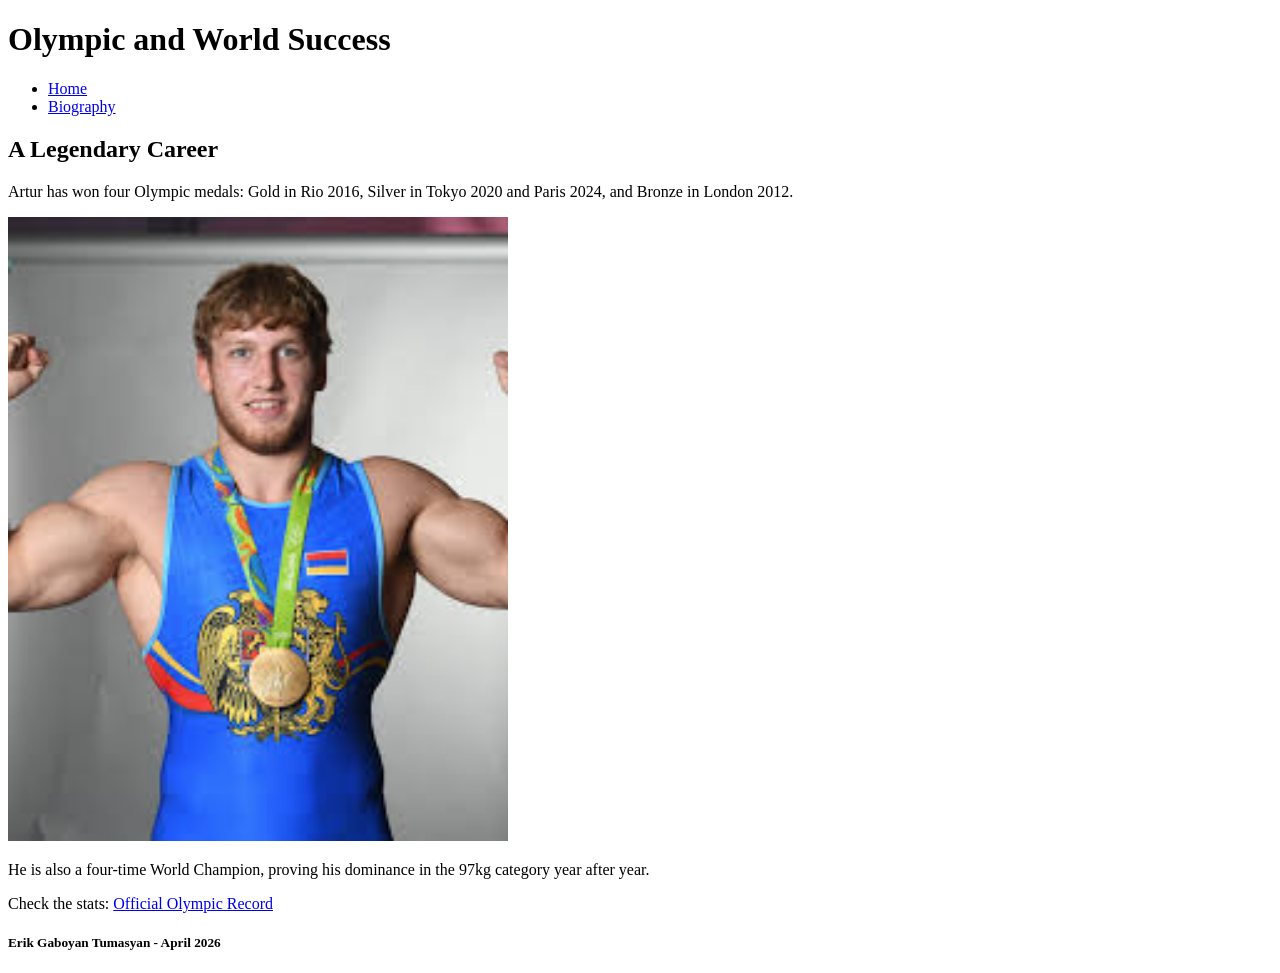
==== pages/achievements.html @ a76e3930 "reajustes" ====
<!DOCTYPE html>
<html lang="en">
<head>
    <meta charset="UTF-8">
    <meta name="viewport" content="width=device-width, initial-scale=1.0">
    <title>Achievements - Artur Aleksanyan</title>
</head>
<body>

    <header>
        <h1>Olympic and World Success</h1>
    </header>

    <nav>
        <ul>
            <li><a href="../index.html">Home</a></li>
            <li><a href="biography.html">Biography</a></li>
        </ul>
    </nav>

    <main>
        <section>
            <h2>A Legendary Career</h2>
            <p>Artur has won four Olympic medals: Gold in Rio 2016, Silver in Tokyo 2020 and Paris 2024, and Bronze in London 2012.</p>
            
            <img src="../img/medal.jpg" alt="Artur with his Olympic Gold Medal" width="500">

            <p>He is also a four-time World Champion, proving his dominance in the 97kg category year after year.</p>

            <p>Check the stats: <a href="https://www.olympics.com/en/athletes/artur-aleksanyan" target="_blank">Official Olympic Record</a></p>
        </section>
    </main>

    <footer>
        <h5>Erik Gaboyan Tumasyan - April 2026</h5>
    </footer>

</body>
</html>
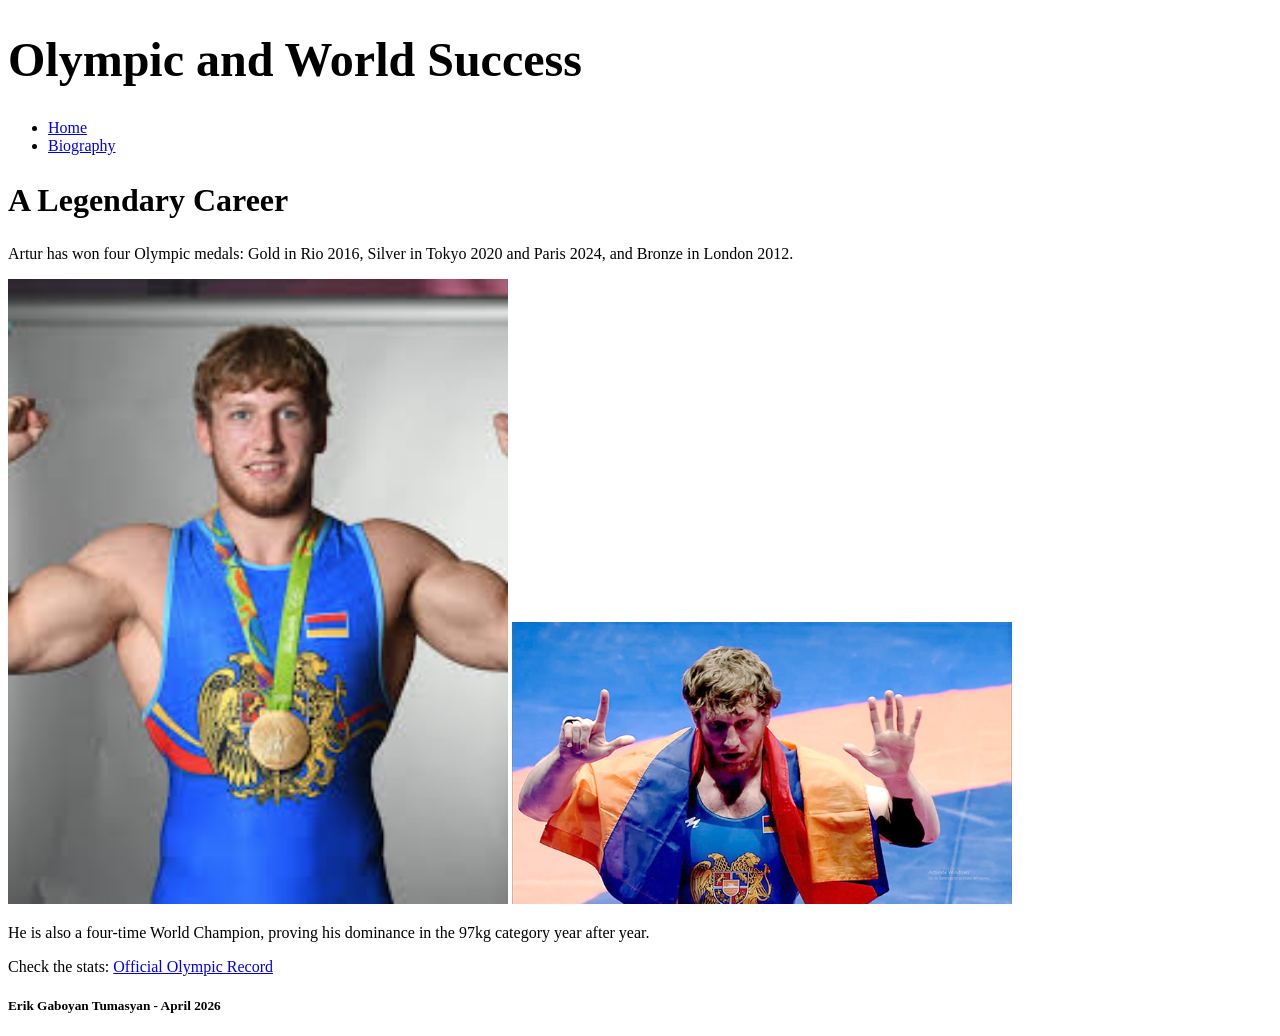
==== commit 501811e6: "." ====
--- a/pages/achievements.html
+++ b/pages/achievements.html
@@ -4,6 +4,14 @@
     <meta charset="UTF-8">
     <meta name="viewport" content="width=device-width, initial-scale=1.0">
     <title>Achievements - Artur Aleksanyan</title>
+    <style>
+        h1 {
+            font-size: 3rem;
+        }
+        h2 {
+            font-size: 2rem;
+        }
+    </style>
 </head>
 <body>
 
@@ -24,6 +32,7 @@
             <p>Artur has won four Olympic medals: Gold in Rio 2016, Silver in Tokyo 2020 and Paris 2024, and Bronze in London 2012.</p>
             
             <img src="../img/medal.jpg" alt="Artur with his Olympic Gold Medal" width="500">
+            <img src="../img/7th.jpg" alt="Artur Aleksanyan seventh achievement" width="500">
 
             <p>He is also a four-time World Champion, proving his dominance in the 97kg category year after year.</p>
 
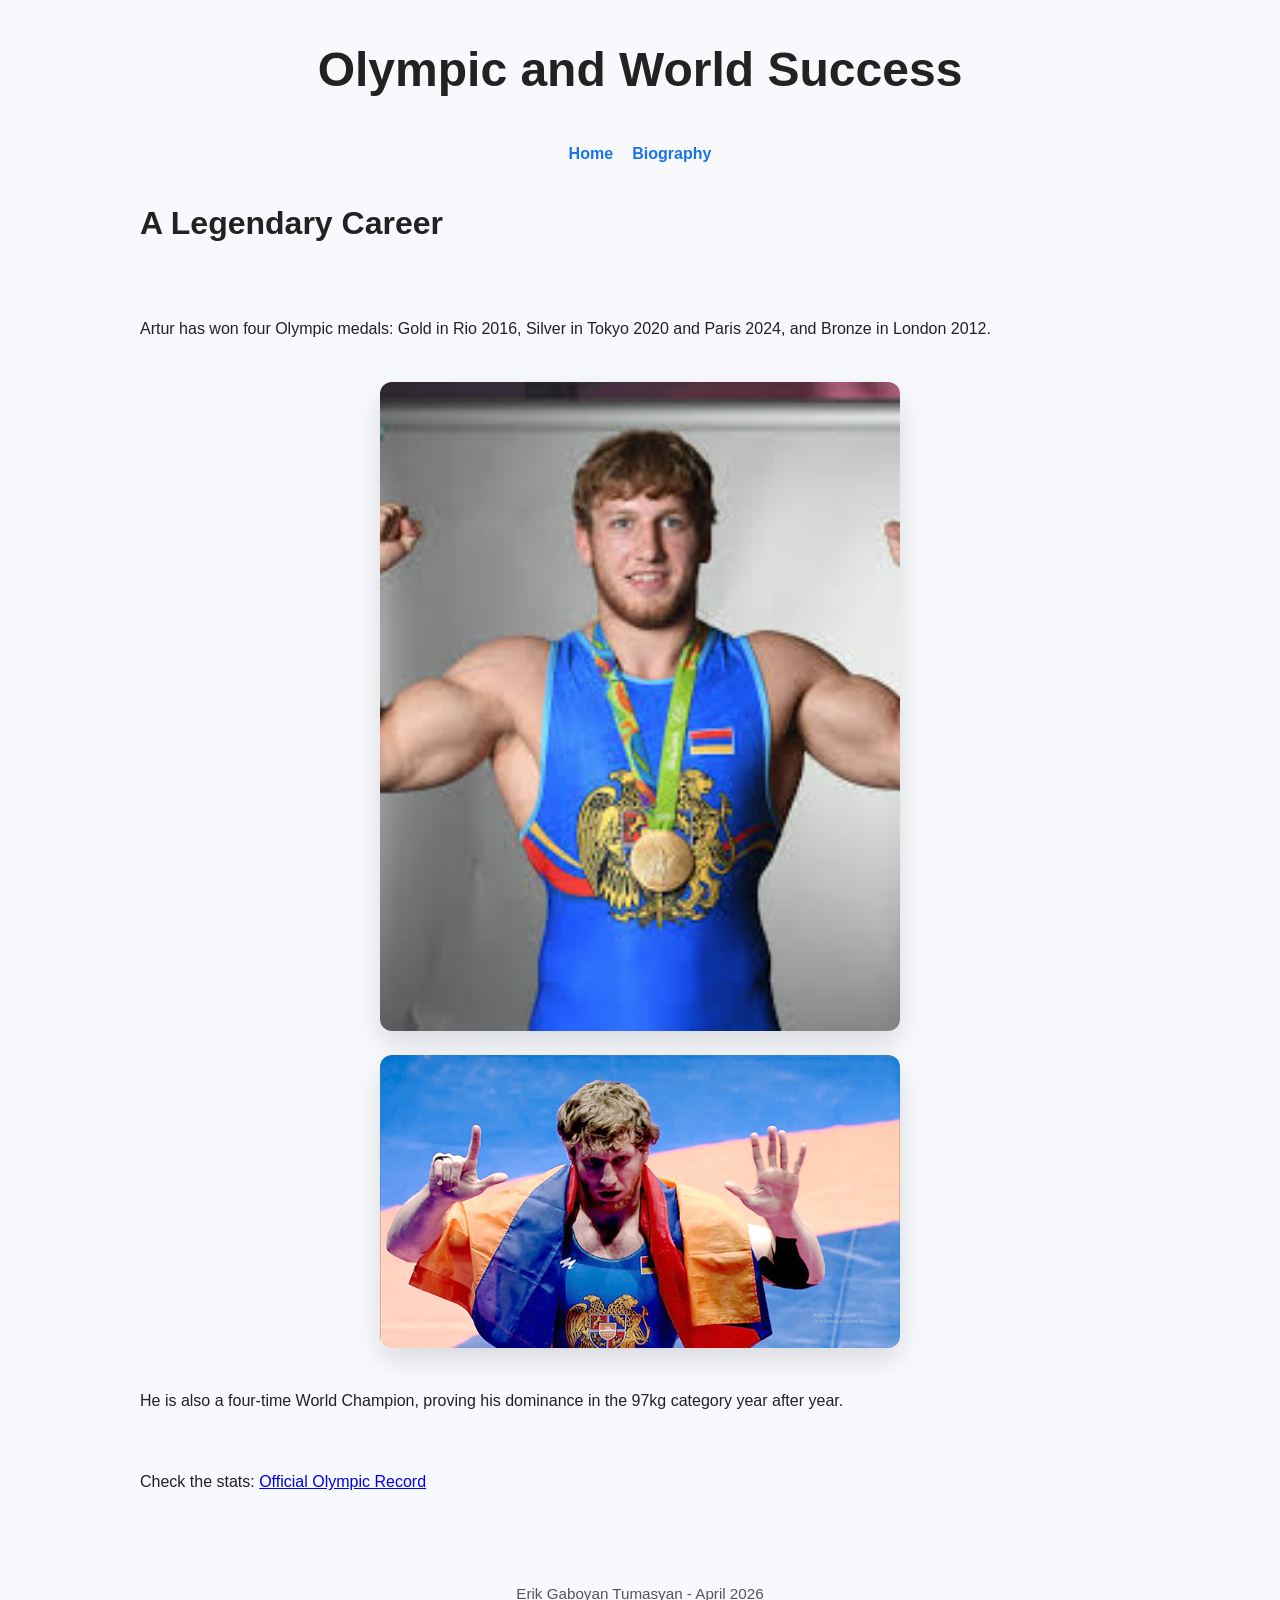
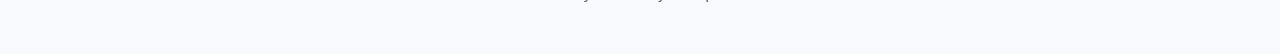
==== commit fb526f41: "visual" ====
--- a/pages/achievements.html
+++ b/pages/achievements.html
@@ -5,11 +5,65 @@
     <meta name="viewport" content="width=device-width, initial-scale=1.0">
     <title>Achievements - Artur Aleksanyan</title>
     <style>
+        body {
+            margin: 0;
+            font-family: Arial, Helvetica, sans-serif;
+            background: #f7f9fc;
+            color: #222;
+            line-height: 1.6;
+        }
+        header, footer, nav, main {
+            max-width: 1000px;
+            margin: 0 auto;
+            padding: 0 1rem;
+        }
+        header {
+            padding: 2rem 0 1rem;
+            text-align: center;
+        }
         h1 {
             font-size: 3rem;
+            margin: 0;
         }
         h2 {
             font-size: 2rem;
+            margin-top: 0;
+        }
+        nav ul {
+            list-style: none;
+            padding: 0;
+            margin: 1rem 0 2rem;
+            display: flex;
+            justify-content: center;
+            gap: 1.2rem;
+        }
+        nav a {
+            color: #1a73e8;
+            text-decoration: none;
+            font-weight: 600;
+        }
+        nav a:hover {
+            text-decoration: underline;
+        }
+        section {
+            padding-bottom: 2rem;
+            display: grid;
+            gap: 1.5rem;
+        }
+        img {
+            border-radius: 12px;
+            box-shadow: 0 12px 28px rgba(0, 0, 0, 0.12);
+            width: 100%;
+            max-width: 520px;
+            height: auto;
+            display: block;
+            margin: 0 auto;
+        }
+        footer {
+            padding: 1.5rem 0 2rem;
+            text-align: center;
+            font-size: 0.95rem;
+            color: #555;
         }
     </style>
 </head>
@@ -41,7 +95,7 @@
     </main>
 
     <footer>
-        <h5>Erik Gaboyan Tumasyan - April 2026</h5>
+        <p>Erik Gaboyan Tumasyan - April 2026</p>
     </footer>
 
 </body>
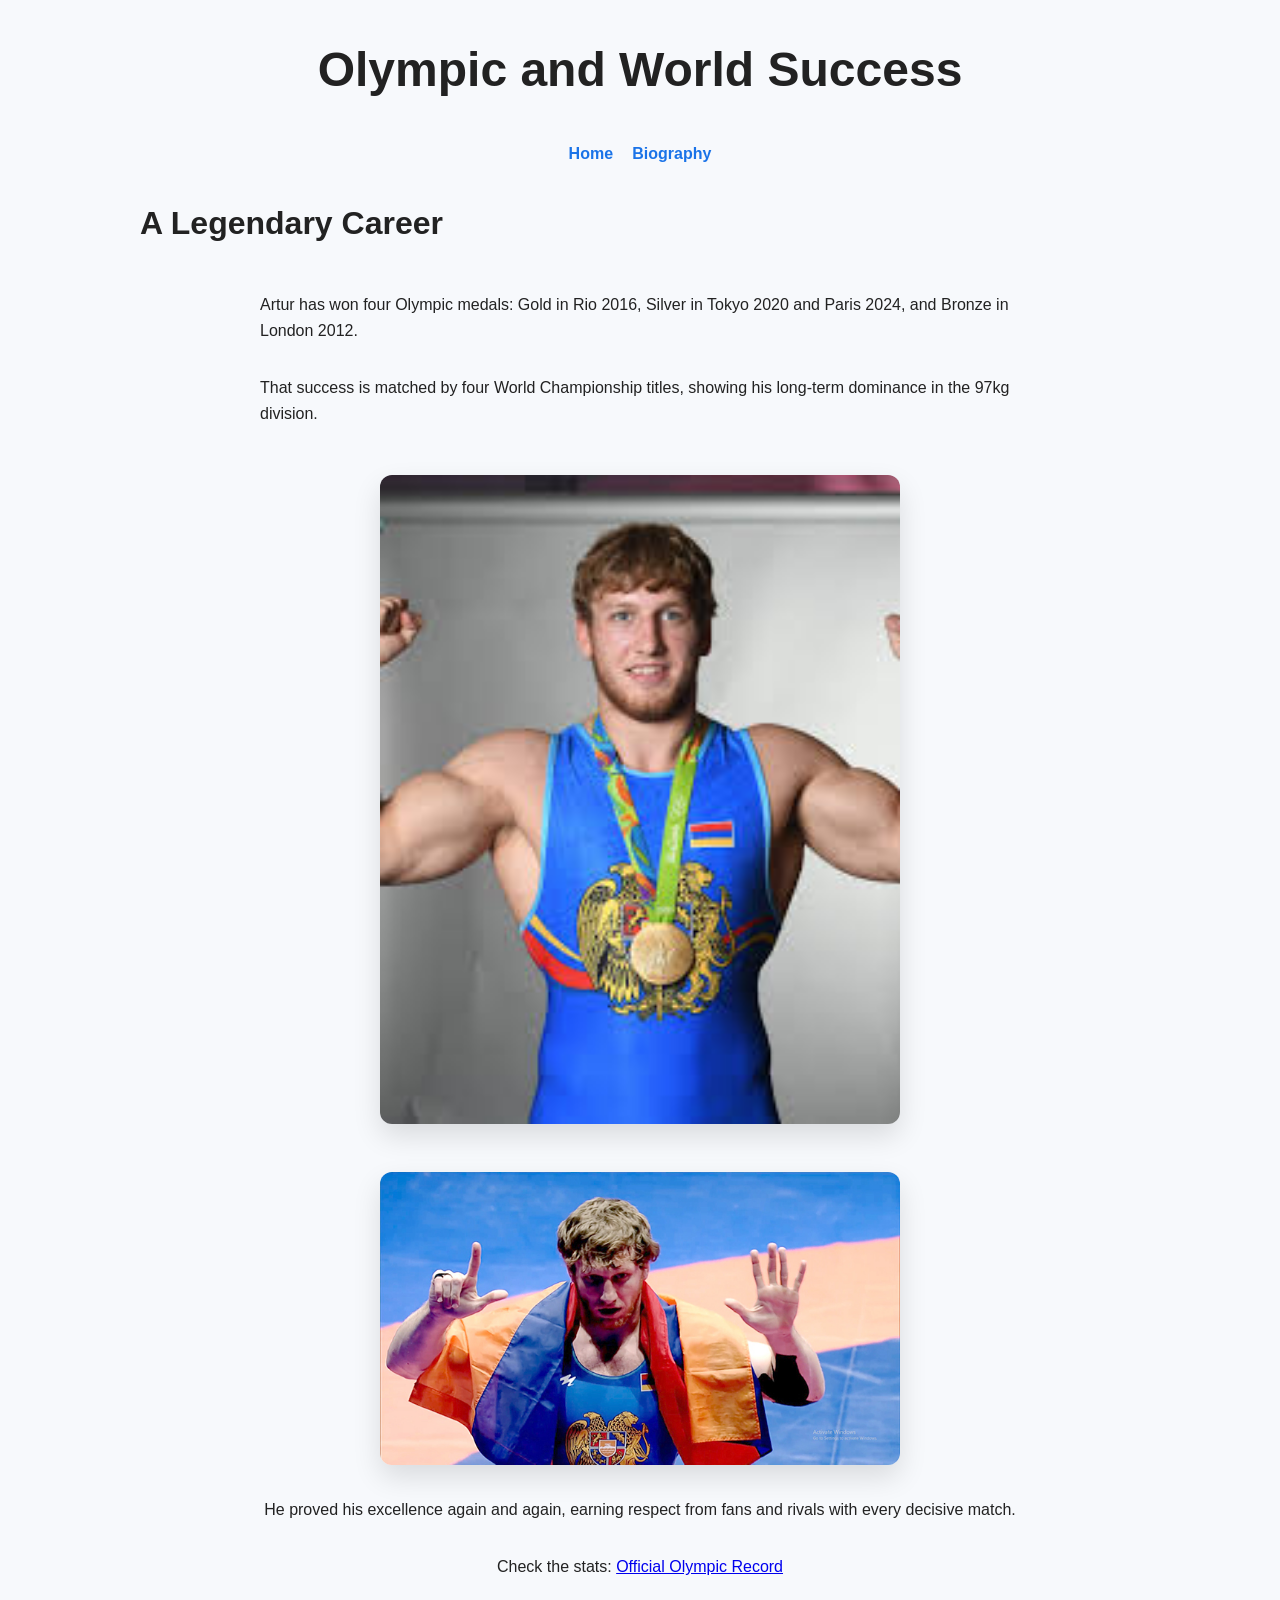
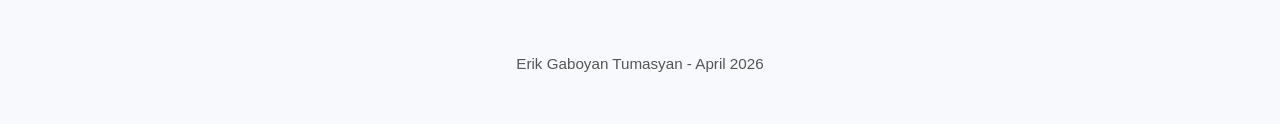
==== commit bfcd2668: "+ info" ====
--- a/pages/achievements.html
+++ b/pages/achievements.html
@@ -48,7 +48,11 @@
         section {
             padding-bottom: 2rem;
             display: grid;
-            gap: 1.5rem;
+            gap: 1rem;
+        }
+        p {
+            max-width: 760px;
+            margin: 0 auto 1rem;
         }
         img {
             border-radius: 12px;
@@ -57,7 +61,7 @@
             max-width: 520px;
             height: auto;
             display: block;
-            margin: 0 auto;
+            margin: 1rem auto;
         }
         footer {
             padding: 1.5rem 0 2rem;
@@ -84,12 +88,10 @@
         <section>
             <h2>A Legendary Career</h2>
             <p>Artur has won four Olympic medals: Gold in Rio 2016, Silver in Tokyo 2020 and Paris 2024, and Bronze in London 2012.</p>
-            
+            <p>That success is matched by four World Championship titles, showing his long-term dominance in the 97kg division.</p>
             <img src="../img/medal.jpg" alt="Artur with his Olympic Gold Medal" width="500">
             <img src="../img/7th.jpg" alt="Artur Aleksanyan seventh achievement" width="500">
-
-            <p>He is also a four-time World Champion, proving his dominance in the 97kg category year after year.</p>
-
+            <p>He proved his excellence again and again, earning respect from fans and rivals with every decisive match.</p>
             <p>Check the stats: <a href="https://www.olympics.com/en/athletes/artur-aleksanyan" target="_blank">Official Olympic Record</a></p>
         </section>
     </main>
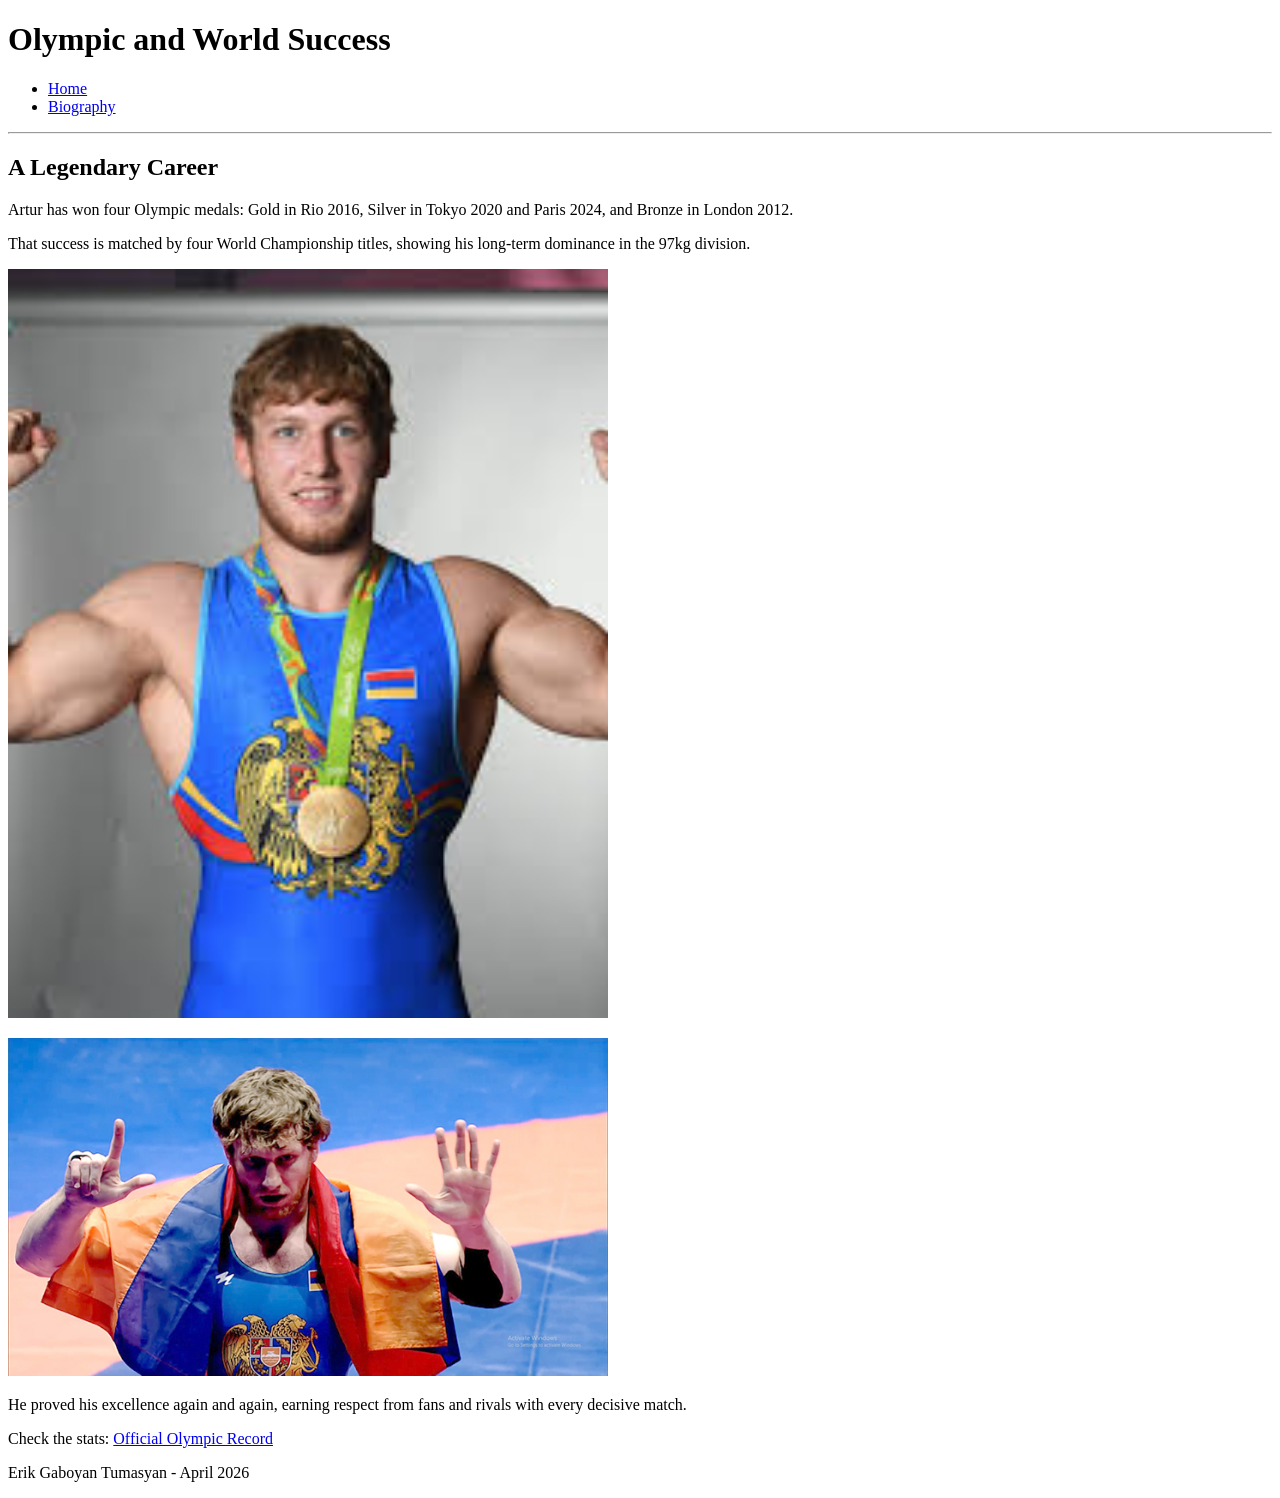
==== commit 0c2eecef: "web final solo html" ====
--- a/pages/achievements.html
+++ b/pages/achievements.html
@@ -4,72 +4,6 @@
     <meta charset="UTF-8">
     <meta name="viewport" content="width=device-width, initial-scale=1.0">
     <title>Achievements - Artur Aleksanyan</title>
-    <style>
-        body {
-            margin: 0;
-            font-family: Arial, Helvetica, sans-serif;
-            background: #f7f9fc;
-            color: #222;
-            line-height: 1.6;
-        }
-        header, footer, nav, main {
-            max-width: 1000px;
-            margin: 0 auto;
-            padding: 0 1rem;
-        }
-        header {
-            padding: 2rem 0 1rem;
-            text-align: center;
-        }
-        h1 {
-            font-size: 3rem;
-            margin: 0;
-        }
-        h2 {
-            font-size: 2rem;
-            margin-top: 0;
-        }
-        nav ul {
-            list-style: none;
-            padding: 0;
-            margin: 1rem 0 2rem;
-            display: flex;
-            justify-content: center;
-            gap: 1.2rem;
-        }
-        nav a {
-            color: #1a73e8;
-            text-decoration: none;
-            font-weight: 600;
-        }
-        nav a:hover {
-            text-decoration: underline;
-        }
-        section {
-            padding-bottom: 2rem;
-            display: grid;
-            gap: 1rem;
-        }
-        p {
-            max-width: 760px;
-            margin: 0 auto 1rem;
-        }
-        img {
-            border-radius: 12px;
-            box-shadow: 0 12px 28px rgba(0, 0, 0, 0.12);
-            width: 100%;
-            max-width: 520px;
-            height: auto;
-            display: block;
-            margin: 1rem auto;
-        }
-        footer {
-            padding: 1.5rem 0 2rem;
-            text-align: center;
-            font-size: 0.95rem;
-            color: #555;
-        }
-    </style>
 </head>
 <body>
 
@@ -83,14 +17,14 @@
             <li><a href="biography.html">Biography</a></li>
         </ul>
     </nav>
-
+    <hr>
     <main>
         <section>
             <h2>A Legendary Career</h2>
             <p>Artur has won four Olympic medals: Gold in Rio 2016, Silver in Tokyo 2020 and Paris 2024, and Bronze in London 2012.</p>
             <p>That success is matched by four World Championship titles, showing his long-term dominance in the 97kg division.</p>
-            <img src="../img/medal.jpg" alt="Artur with his Olympic Gold Medal" width="500">
-            <img src="../img/7th.jpg" alt="Artur Aleksanyan seventh achievement" width="500">
+            <p><img src="../img/medal.jpg" alt="Artur with his Olympic Gold Medal" width="600"></p>
+            <p><img src="../img/7th.jpg" alt="Artur Aleksanyan seventh achievement" width="600"></p>
             <p>He proved his excellence again and again, earning respect from fans and rivals with every decisive match.</p>
             <p>Check the stats: <a href="https://www.olympics.com/en/athletes/artur-aleksanyan" target="_blank">Official Olympic Record</a></p>
         </section>
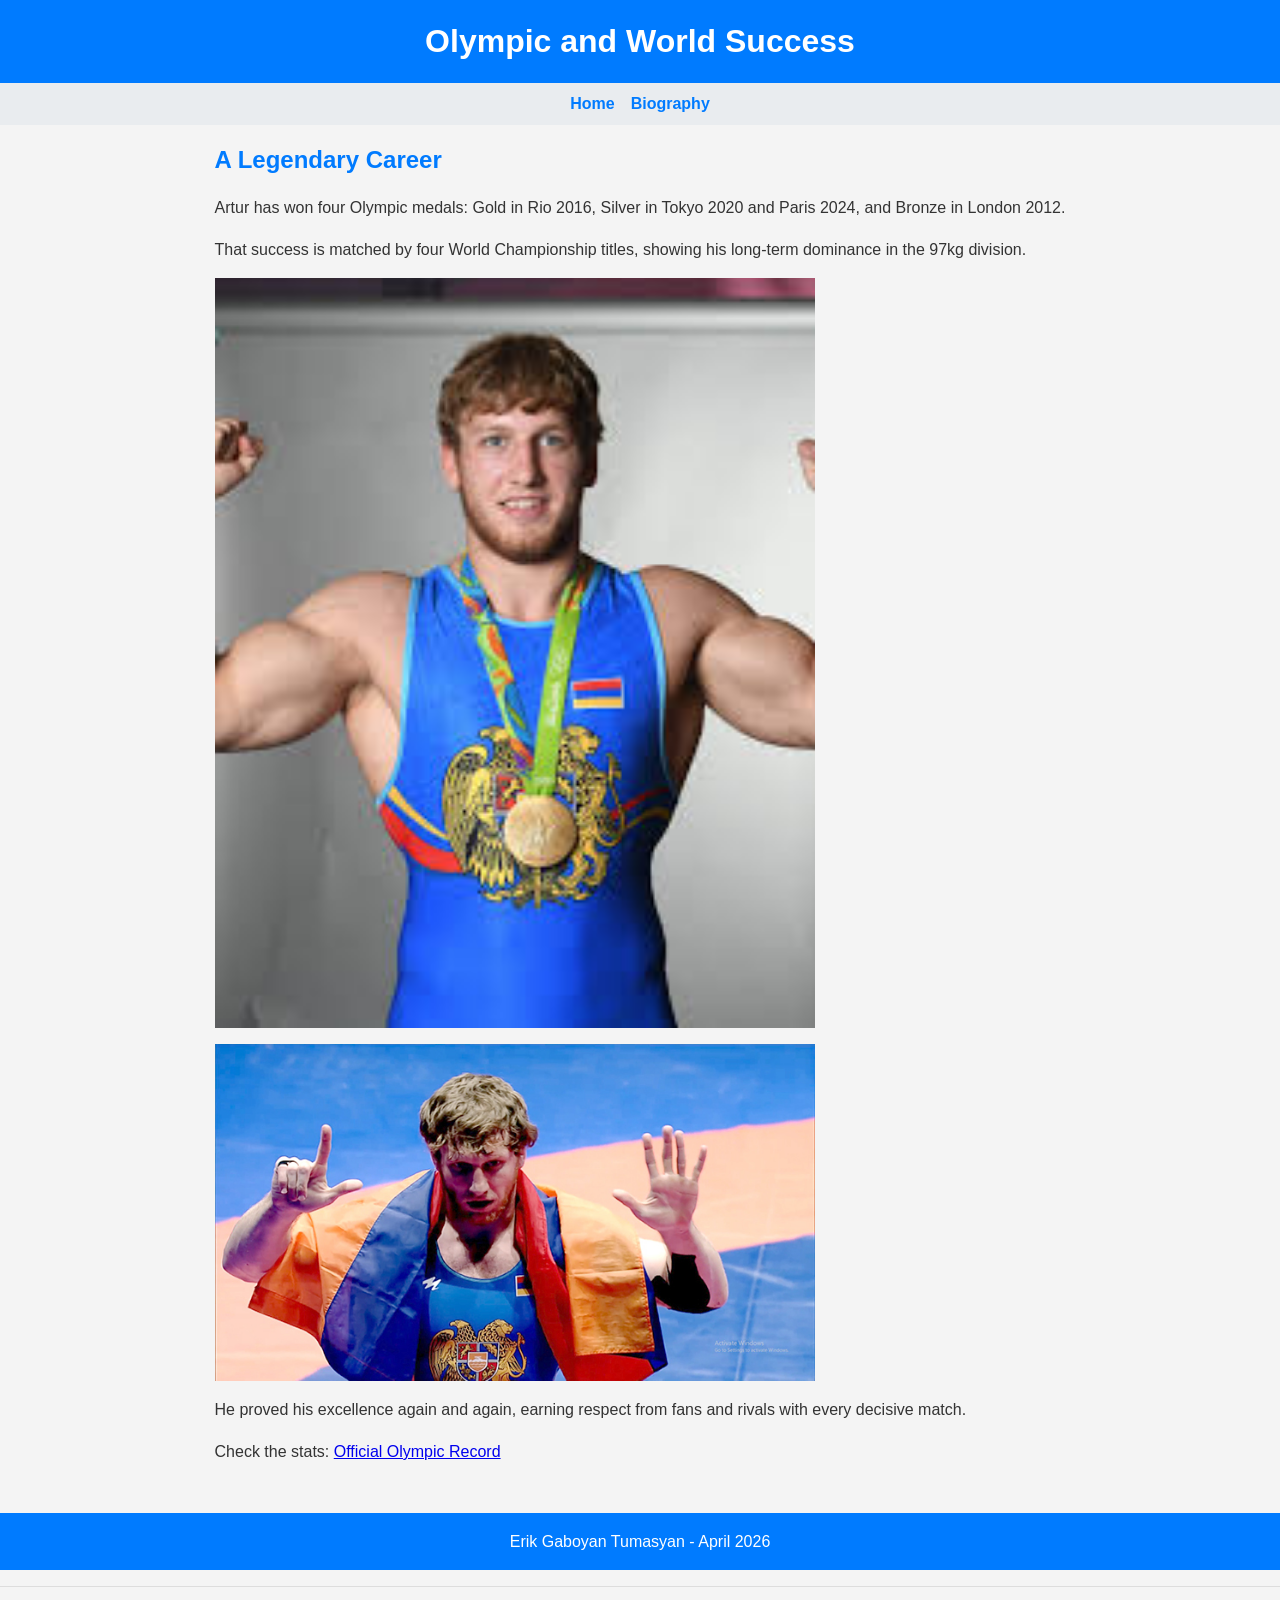
==== commit 3cfada5f: "afegim css i logo de uww" ====
--- a/pages/achievements.html
+++ b/pages/achievements.html
@@ -4,6 +4,7 @@
     <meta charset="UTF-8">
     <meta name="viewport" content="width=device-width, initial-scale=1.0">
     <title>Achievements - Artur Aleksanyan</title>
+    <link rel="stylesheet" href="../main.css">
 </head>
 <body>
 
--- a/main.css
+++ b/main.css
@@ -0,0 +1,203 @@
+/* Reset básico */
+* {
+  margin: 0;
+  padding: 0;
+  box-sizing: border-box;
+}
+
+body {
+  font-family: Arial, sans-serif;
+  line-height: 1.6;
+  color: #333;
+  background-color: #f4f4f4;
+  display: grid;
+  grid-template-areas:
+    "header"
+    "nav"
+    "main"
+    "footer";
+  grid-template-rows: auto auto 1fr auto;
+  min-height: 100vh;
+}
+
+header {
+  grid-area: header;
+  background-color: #007bff;
+  color: white;
+  text-align: center;
+  padding: 1rem;
+}
+
+nav {
+  grid-area: nav;
+  background-color: #e9ecef;
+  padding: 0.5rem;
+}
+
+nav ul {
+  list-style: none;
+  display: flex;
+  justify-content: center;
+  gap: 1rem;
+}
+
+nav a {
+  text-decoration: none;
+  color: #007bff;
+  font-weight: bold;
+}
+
+nav a:hover {
+  color: #0056b3;
+}
+
+hr {
+  border: none;
+  height: 1px;
+  background-color: #ddd;
+  margin: 1rem 0;
+}
+
+main {
+  grid-area: main;
+  padding: 1rem;
+  max-width: 1200px;
+  margin: 0 auto;
+}
+
+section {
+  margin-bottom: 2rem;
+}
+
+section h2 {
+  margin-bottom: 1rem;
+  color: #007bff;
+}
+
+section p {
+  margin-bottom: 1rem;
+}
+
+section img {
+  max-width: 100%;
+  height: auto;
+  display: block;
+  margin: 1rem 0;
+}
+
+footer {
+  grid-area: footer;
+  background-color: #007bff;
+  color: white;
+  text-align: center;
+  padding: 1rem;
+}
+
+/* Responsive */
+@media (max-width: 768px) {
+  nav ul {
+    flex-direction: column;
+    align-items: center;
+  }
+}/* Reset básico */
+* {
+  margin: 0;
+  padding: 0;
+  box-sizing: border-box;
+}
+
+body {
+  font-family: Arial, sans-serif;
+  line-height: 1.6;
+  color: #333;
+  background-color: #f4f4f4;
+  display: grid;
+  grid-template-areas:
+    "header"
+    "nav"
+    "main"
+    "footer";
+  grid-template-rows: auto auto 1fr auto;
+  min-height: 100vh;
+}
+
+header {
+  grid-area: header;
+  background-color: #007bff;
+  color: white;
+  text-align: center;
+  padding: 1rem;
+}
+
+nav {
+  grid-area: nav;
+  background-color: #e9ecef;
+  padding: 0.5rem;
+}
+
+nav ul {
+  list-style: none;
+  display: flex;
+  justify-content: center;
+  gap: 1rem;
+}
+
+nav a {
+  text-decoration: none;
+  color: #007bff;
+  font-weight: bold;
+}
+
+nav a:hover {
+  color: #0056b3;
+}
+
+hr {
+  border: none;
+  height: 1px;
+  background-color: #ddd;
+  margin: 1rem 0;
+}
+
+main {
+  grid-area: main;
+  padding: 1rem;
+  max-width: 1200px;
+  margin: 0 auto;
+}
+
+section {
+  margin-bottom: 2rem;
+}
+
+section h2 {
+  margin-bottom: 1rem;
+  color: #007bff;
+}
+
+section p {
+  margin-bottom: 1rem;
+}
+
+section img {
+  max-width: 100%;
+  height: auto;
+  display: block;
+  margin: 1rem 0;
+}
+
+footer {
+  grid-area: footer;
+  background-color: #007bff;
+  color: white;
+  text-align: center;
+  padding: 1rem;
+}
+
+/* Responsive */
+@media (max-width: 768px) {
+  nav ul {
+    flex-direction: column;
+    align-items: center;
+  }
+}
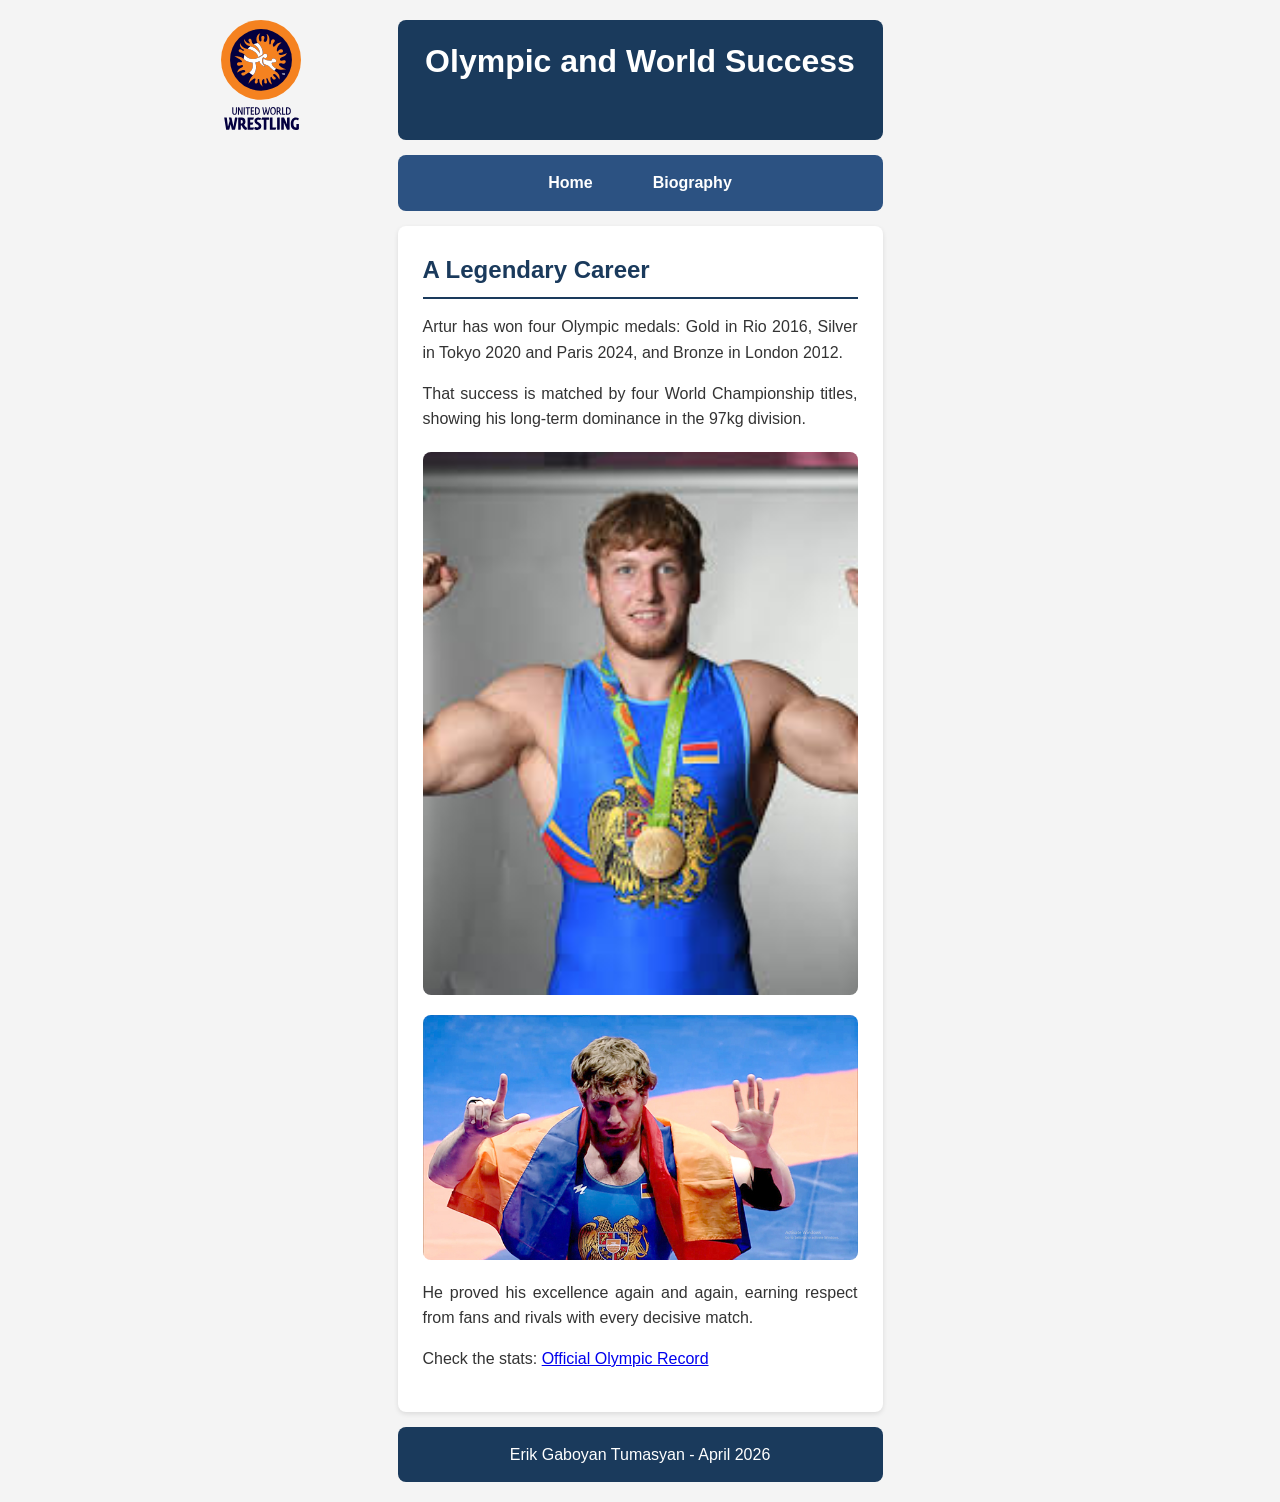
==== commit ac6265a3: "fuera innecesarios Co-authored-by: Copilot <copilot@github.com>" ====
--- a/pages/achievements.html
+++ b/pages/achievements.html
@@ -8,32 +8,32 @@
 </head>
 <body>
 
-    <header>
-        <h1>Olympic and World Success</h1>
-    </header>
-
-    <nav>
-        <ul>
-            <li><a href="../index.html">Home</a></li>
-            <li><a href="biography.html">Biography</a></li>
-        </ul>
-    </nav>
-    <hr>
-    <main>
-        <section>
-            <h2>A Legendary Career</h2>
-            <p>Artur has won four Olympic medals: Gold in Rio 2016, Silver in Tokyo 2020 and Paris 2024, and Bronze in London 2012.</p>
-            <p>That success is matched by four World Championship titles, showing his long-term dominance in the 97kg division.</p>
-            <p><img src="../img/medal.jpg" alt="Artur with his Olympic Gold Medal" width="600"></p>
-            <p><img src="../img/7th.jpg" alt="Artur Aleksanyan seventh achievement" width="600"></p>
-            <p>He proved his excellence again and again, earning respect from fans and rivals with every decisive match.</p>
-            <p>Check the stats: <a href="https://www.olympics.com/en/athletes/artur-aleksanyan" target="_blank">Official Olympic Record</a></p>
-        </section>
-    </main>
-
-    <footer>
-        <p>Erik Gaboyan Tumasyan - April 2026</p>
-    </footer>
+    <div id="container">
+        <img src="../img/logo.svg" alt="Logo" style="width:80px; display:block; margin:0 auto 10px;">
+        <header>
+            <h1>Olympic and World Success</h1>
+        </header>
+        <nav>
+            <ul>
+                <li><a href="../index.html">Home</a></li>
+                <li><a href="biography.html">Biography</a></li>
+            </ul>
+        </nav>
+        <main>
+            <section>
+                <h2>A Legendary Career</h2>
+                <p>Artur has won four Olympic medals: Gold in Rio 2016, Silver in Tokyo 2020 and Paris 2024, and Bronze in London 2012.</p>
+                <p>That success is matched by four World Championship titles, showing his long-term dominance in the 97kg division.</p>
+                <p><img src="../img/medal.jpg" alt="Artur with his Olympic Gold Medal" width="600"></p>
+                <p><img src="../img/7th.jpg" alt="Artur Aleksanyan seventh achievement" width="600"></p>
+                <p>He proved his excellence again and again, earning respect from fans and rivals with every decisive match.</p>
+                <p>Check the stats: <a href="https://www.olympics.com/en/athletes/artur-aleksanyan" target="_blank">Official Olympic Record</a></p>
+            </section>
+        </main>
+        <footer>
+            <p>Erik Gaboyan Tumasyan - April 2026</p>
+        </footer>
+    </div>
 
 </body>
 </html>
--- a/main.css
+++ b/main.css
@@ -1,4 +1,3 @@
-/* Reset básico */
 * {
   margin: 0;
   padding: 0;
@@ -10,192 +9,122 @@
   line-height: 1.6;
   color: #333;
   background-color: #f4f4f4;
+  padding: 20px;
+}
+
+#container {
   display: grid;
-  grid-template-areas:
-    "header"
-    "nav"
-    "main"
-    "footer";
+  grid-template-columns: 1fr 2fr 1fr;
   grid-template-rows: auto auto 1fr auto;
-  min-height: 100vh;
+  grid-column-gap: 15px;
+  grid-row-gap: 15px;
+  max-width: 1000px;
+  margin: 0 auto;
 }
 
 header {
-  grid-area: header;
-  background-color: #007bff;
+  grid-column: 2;
+  grid-row: 1;
+  background-color: #1a3a5c;
   color: white;
   text-align: center;
   padding: 1rem;
+  border-radius: 8px;
 }
 
 nav {
-  grid-area: nav;
-  background-color: #e9ecef;
-  padding: 0.5rem;
+  grid-column: 2;
+  grid-row: 2;
+  background-color: #2c5282;
+  padding: 15px;
+  border-radius: 8px;
 }
 
 nav ul {
   list-style: none;
   display: flex;
   justify-content: center;
-  gap: 1rem;
+  gap: 30px;
 }
 
 nav a {
+  color: white;
   text-decoration: none;
-  color: #007bff;
   font-weight: bold;
+  padding: 8px 15px;
+  border-radius: 4px;
+  transition: background 0.3s;
 }
 
 nav a:hover {
-  color: #0056b3;
-}
-
-hr {
-  border: none;
-  height: 1px;
-  background-color: #ddd;
-  margin: 1rem 0;
+  background-color: #4a6fa5;
 }
 
 main {
-  grid-area: main;
-  padding: 1rem;
-  max-width: 1200px;
-  margin: 0 auto;
+  grid-column: 2;
+  grid-row: 3;
+  background-color: white;
+  padding: 25px;
+  border-radius: 8px;
+  box-shadow: 0 2px 5px rgba(0,0,0,0.1);
 }
 
-section {
-  margin-bottom: 2rem;
+main h2 {
+  color: #1a3a5c;
+  margin-bottom: 15px;
+  border-bottom: 2px solid #1a3a5c;
+  padding-bottom: 8px;
 }
 
-section h2 {
-  margin-bottom: 1rem;
-  color: #007bff;
+main p {
+  margin-bottom: 15px;
+  text-align: justify;
 }
 
-section p {
-  margin-bottom: 1rem;
-}
-
-section img {
+main img {
   max-width: 100%;
   height: auto;
   display: block;
-  margin: 1rem 0;
+  margin: 20px auto;
+  border-radius: 8px;
 }
 
 footer {
-  grid-area: footer;
-  background-color: #007bff;
+  grid-column: 2;
+  grid-row: 4;
+  background-color: #1a3a5c;
   color: white;
   text-align: center;
-  padding: 1rem;
+  padding: 15px;
+  border-radius: 8px;
 }
 
-/* Responsive */
 @media (max-width: 768px) {
-  nav ul {
-    flex-direction: column;
-    align-items: center;
+  #container {
+    grid-template-columns: 1fr;
+    grid-template-rows: auto auto 1fr auto;
   }
-}/* Reset básico */
-* {
-  margin: 0;
-  padding: 0;
-  box-sizing: border-box;
-}
-
-body {
-  font-family: Arial, sans-serif;
-  line-height: 1.6;
-  color: #333;
-  background-color: #f4f4f4;
-  display: grid;
-  grid-template-areas:
-    "header"
-    "nav"
-    "main"
-    "footer";
-  grid-template-rows: auto auto 1fr auto;
-  min-height: 100vh;
-}
-
-header {
-  grid-area: header;
-  background-color: #007bff;
-  color: white;
-  text-align: center;
-  padding: 1rem;
-}
-
-nav {
-  grid-area: nav;
-  background-color: #e9ecef;
-  padding: 0.5rem;
-}
-
-nav ul {
-  list-style: none;
-  display: flex;
-  justify-content: center;
-  gap: 1rem;
-}
-
-nav a {
-  text-decoration: none;
-  color: #007bff;
-  font-weight: bold;
-}
-
-nav a:hover {
-  color: #0056b3;
-}
-
-hr {
-  border: none;
-  height: 1px;
-  background-color: #ddd;
-  margin: 1rem 0;
-}
-
-main {
-  grid-area: main;
-  padding: 1rem;
-  max-width: 1200px;
-  margin: 0 auto;
-}
-
-section {
-  margin-bottom: 2rem;
-}
-
-section h2 {
-  margin-bottom: 1rem;
-  color: #007bff;
-}
-
-section p {
-  margin-bottom: 1rem;
-}
-
-section img {
-  max-width: 100%;
-  height: auto;
-  display: block;
-  margin: 1rem 0;
-}
-
-footer {
-  grid-area: footer;
-  background-color: #007bff;
-  color: white;
-  text-align: center;
-  padding: 1rem;
-}
-
-/* Responsive */
-@media (max-width: 768px) {
+  
+  header {
+    grid-column: 1;
+    grid-row: 1;
+  }
+  
+  nav {
+    grid-column: 1;
+    grid-row: 2;
+  }
+  
+  main {
+    grid-column: 1;
+    grid-row: 3;
+  }
+  
+  footer {
+    grid-column: 1;
+    grid-row: 4;
+  }
+  
   nav ul {
     flex-direction: column;
     align-items: center;
